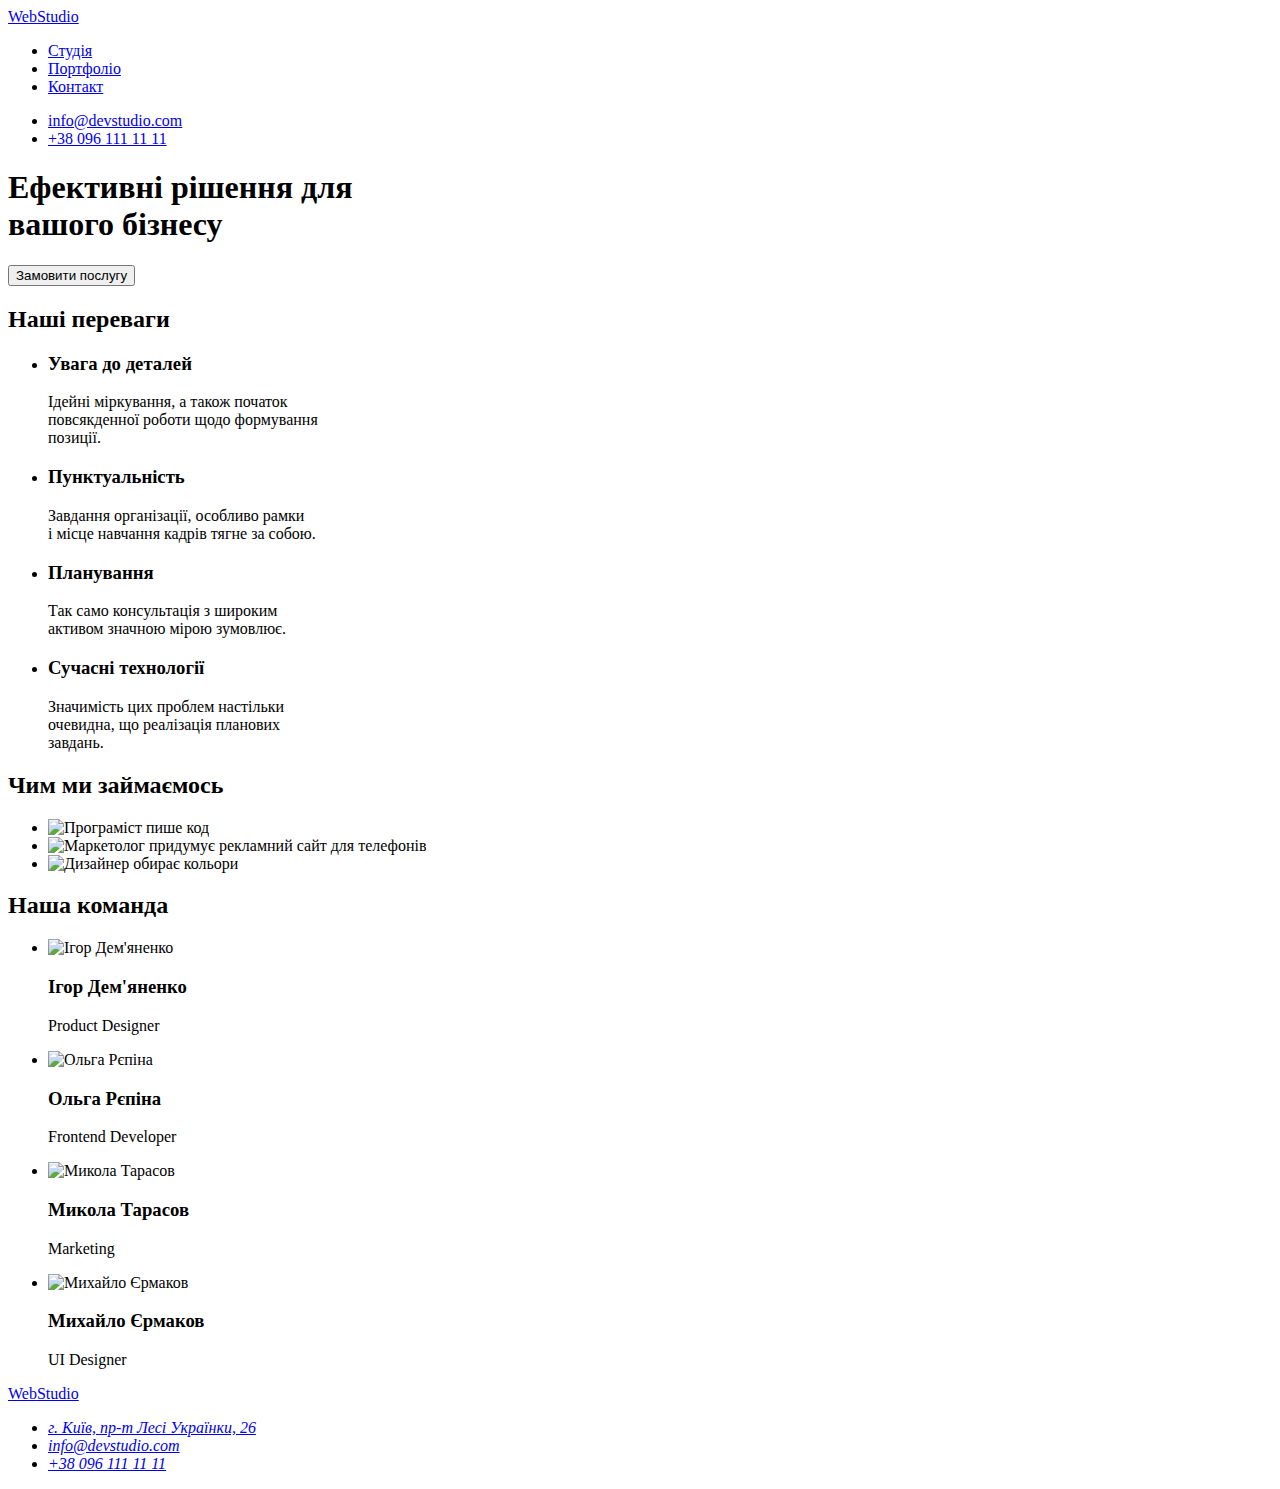
==== index.html @ db6d0dbd "додає index.html" ====
<!DOCTYPE html>
<html lang="uk">
  <head>
    <meta charset="UTF-8" />
    <meta http-equiv="X-UA-Compatible" content="IE=edge" />
    <meta name="viewport" content="width=device-width, initial-scale=1.0" />
    <title lang="en">WebStudio</title>
    <link
      href="https://fonts.googleapis.com/css2?family=Raleway:wght@700&family=Roboto:wght@400;500;700;900&display=swap"
      rel="stylesheet"
    />
    <link
      rel="stylesheet"
      href="https://cdnjs.cloudflare.com/ajax/libs/modern-normalize/1.1.0/modern-normalize.min.css"
      integrity="sha512-wpPYUAdjBVSE4KJnH1VR1HeZfpl1ub8YT/NKx4PuQ5NmX2tKuGu6U/JRp5y+Y8XG2tV+wKQpNHVUX03MfMFn9Q=="
      crossorigin="anonymous"
      referrerpolicy="no-referrer"
    />
    <link rel="stylesheet" href="./css/styles.css" />
  </head>

  <body>
    <header>
      <div class="test">
        <div class="container navigation">
          <nav class="nav-container-left">
            <a href="./index.html" lang="en" class="logo"
              >Web<span class="logo-black">Studio</span></a
            >
            <div class="site-nav-container">
              <ul class="site-nav">
                <li>
                  <a href="./index.html" class="current">Студія</a>
                </li>
                <li>
                  <a href="./portfolio.html">Портфоліо</a>
                </li>
                <li>
                  <a href="#">Контакт</a>
                </li>
              </ul>
            </div>
          </nav>
          <div class="nav-container-right">
            <ul class="site-nav-contacts">
              <li>
                <a href="mailto:info@devstudio.com">info@devstudio.com</a>
              </li>
              <li>
                <a href="tel:+380961111111">+38 096 111 11 11</a>
              </li>
            </ul>
          </div>
        </div>
      </div>
    </header>
    <main>
      <section class="title-section">
        <div class="container">
          <h1 class="text-big-title">
            Ефективні рішення для<br />
            вашого бізнесу
          </h1>

          <button type="button" class="button-title">Замовити послугу</button>
        </div>
      </section>

      <section class="benefits">
        <div class="container">
          <!-- сховали заголовок -->
          <h2 class="visually-hidden">Наші переваги</h2>
          <ul class="benefits-list">
            <li>
              <h3>Увага до деталей</h3>
              <p>
                Ідейні міркування, а також початок<br />
                повсякденної роботи щодо формування<br />
                позиції.
              </p>
            </li>

            <li>
              <h3>Пунктуальність</h3>
              <p>
                Завдання організації, особливо рамки<br />
                і місце навчання кадрів тягне за собою.
              </p>
            </li>

            <li>
              <h3>Планування</h3>
              <p>
                Так само консультація з широким<br />
                активом значною мірою зумовлює.
              </p>
            </li>

            <li>
              <h3>Сучасні технології</h3>
              <p>
                Значимість цих проблем настільки<br />
                очевидна, що реалізація планових<br />
                завдань.
              </p>
            </li>
          </ul>
        </div>
      </section>

      <section class="our-works">
        <div class="container">
          <h2>Чим ми займаємось</h2>
          <ul class="our-works-list">
            <li>
              <img
                src="./images/1/img1.jpg"
                alt="Програміст пише код"
                width="370"
              />
            </li>
            <li>
              <img
                src="./images/1/img2.jpg"
                alt="Маркетолог придумує рекламний сайт для телефонів"
                width="370"
              />
            </li>
            <li>
              <img
                src="./images/1/img3.jpg"
                alt="Дизайнер обирає кольори"
                width="370"
              />
            </li>
          </ul>
        </div>
      </section>

      <section class="team-title">
        <div class="container">
          <h2>Наша команда</h2>
          <ul class="team-list">
            <li class="team">
              <img
                src="./images/1/img4.jpg"
                alt="Ігор Дем'яненко"
                width="270"
              />
              <h3>Ігор Дем'яненко</h3>
              <p lang="en">Product Designer</p>
            </li>
            <li class="team">
              <img src="./images/1/img5.jpg" alt="Ольга Рєпіна" width="270" />
              <h3>Ольга Рєпіна</h3>
              <p lang="en">Frontend Developer</p>
            </li>
            <li class="team">
              <img src="./images/1/img6.jpg" alt="Микола Тарасов" width="270" />
              <h3>Микола Тарасов</h3>
              <p lang="en">Marketing</p>
            </li>
            <li class="team">
              <img
                src="./images/1/img7.jpg"
                alt="Михайло Єрмаков"
                width="270"
              />
              <h3>Михайло Єрмаков</h3>
              <p lang="en">UI Designer</p>
            </li>
          </ul>
        </div>
      </section>
    </main>
    <footer>
      <div class="container">
        <a href="./index.html" lang="en" class="logo"
          >Web<span class="logo-white">Studio</span></a
        >
        <address>
          <ul class="footer-address">
            <li>
              <a
                href="https://goo.gl/maps/CPtrU1FHBa2aNyZL9"
                target="_blank"
                rel="noopener noreferrer nofollow"
                >г. Київ, пр-т Лесі Українки, 26</a
              ><br />
            </li>

            <li class="foorer-mail">
              <a href="mailto:info@devstudio.com">info@devstudio.com</a><br />
            </li>

            <li class="foorer-phone">
              <a href="tel:+380961111111">+38 096 111 11 11</a>
            </li>
          </ul>
        </address>
      </div>
    </footer>
  </body>
</html>
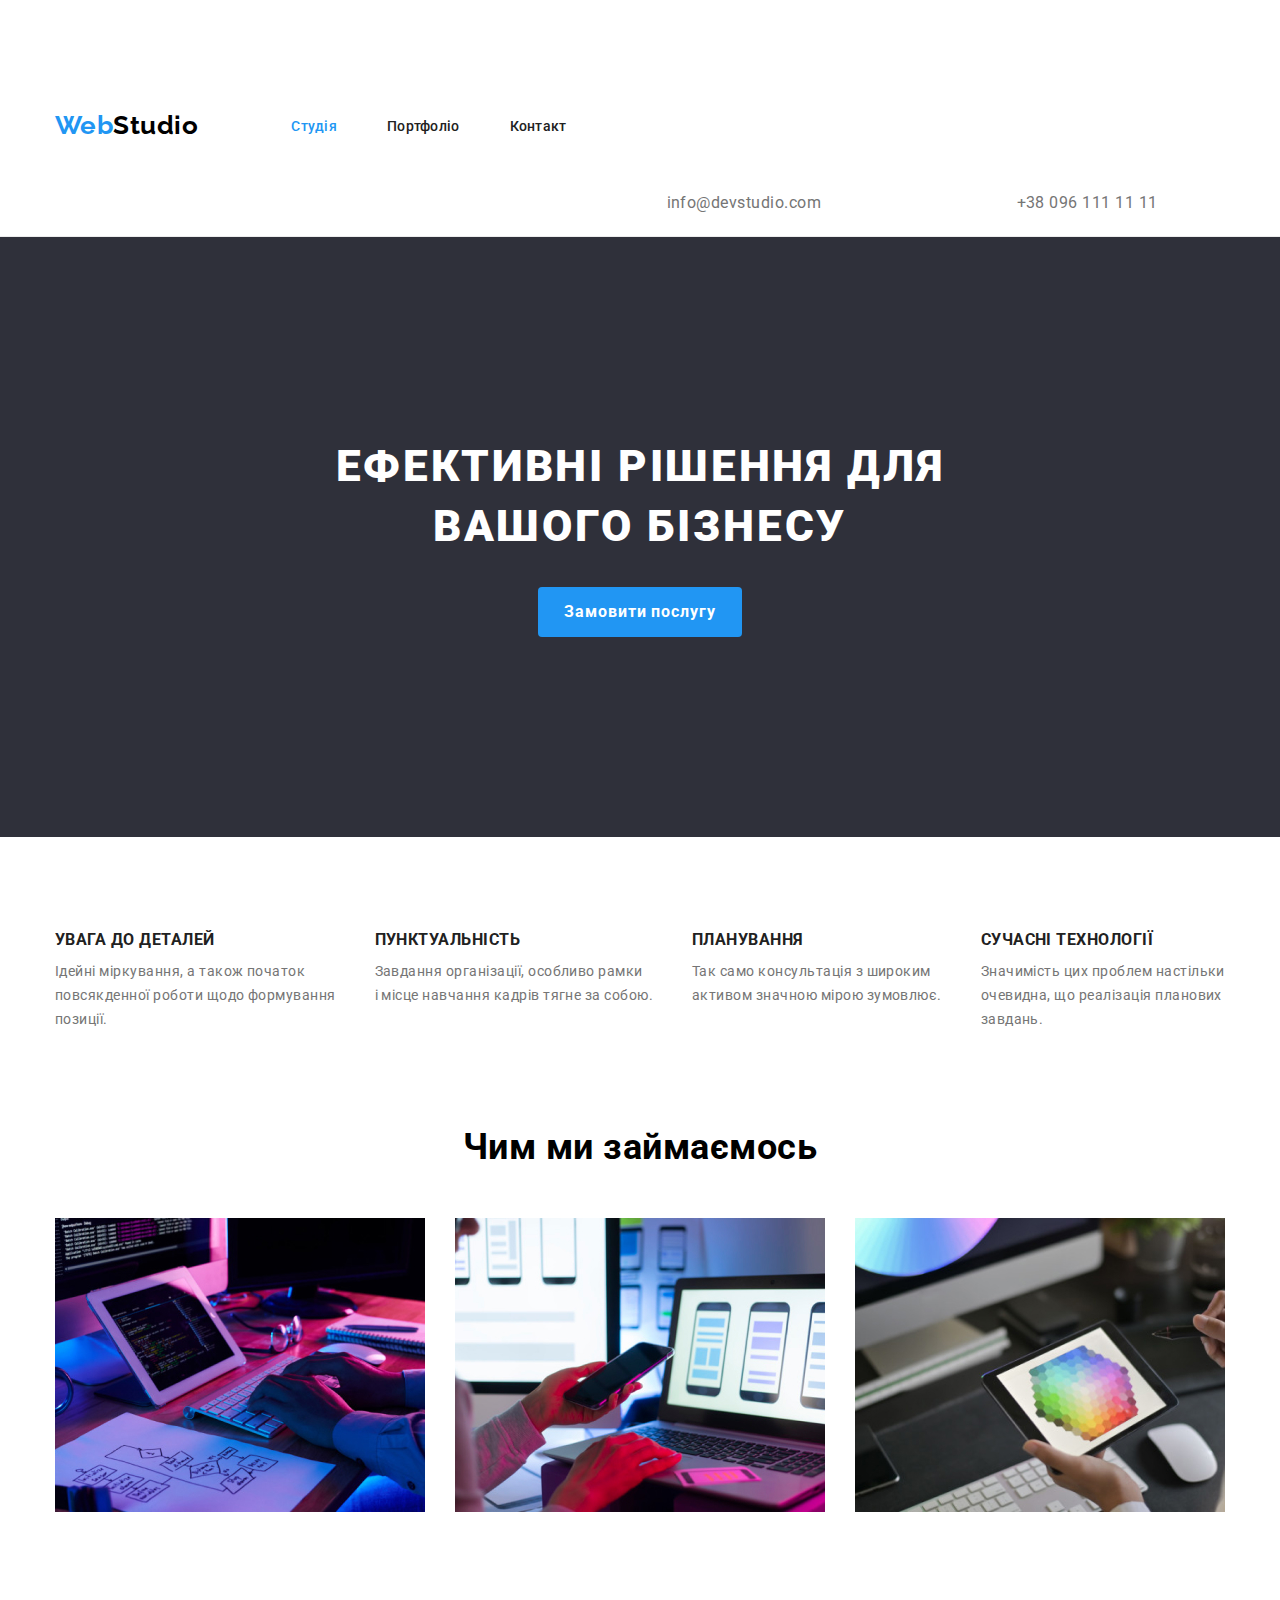
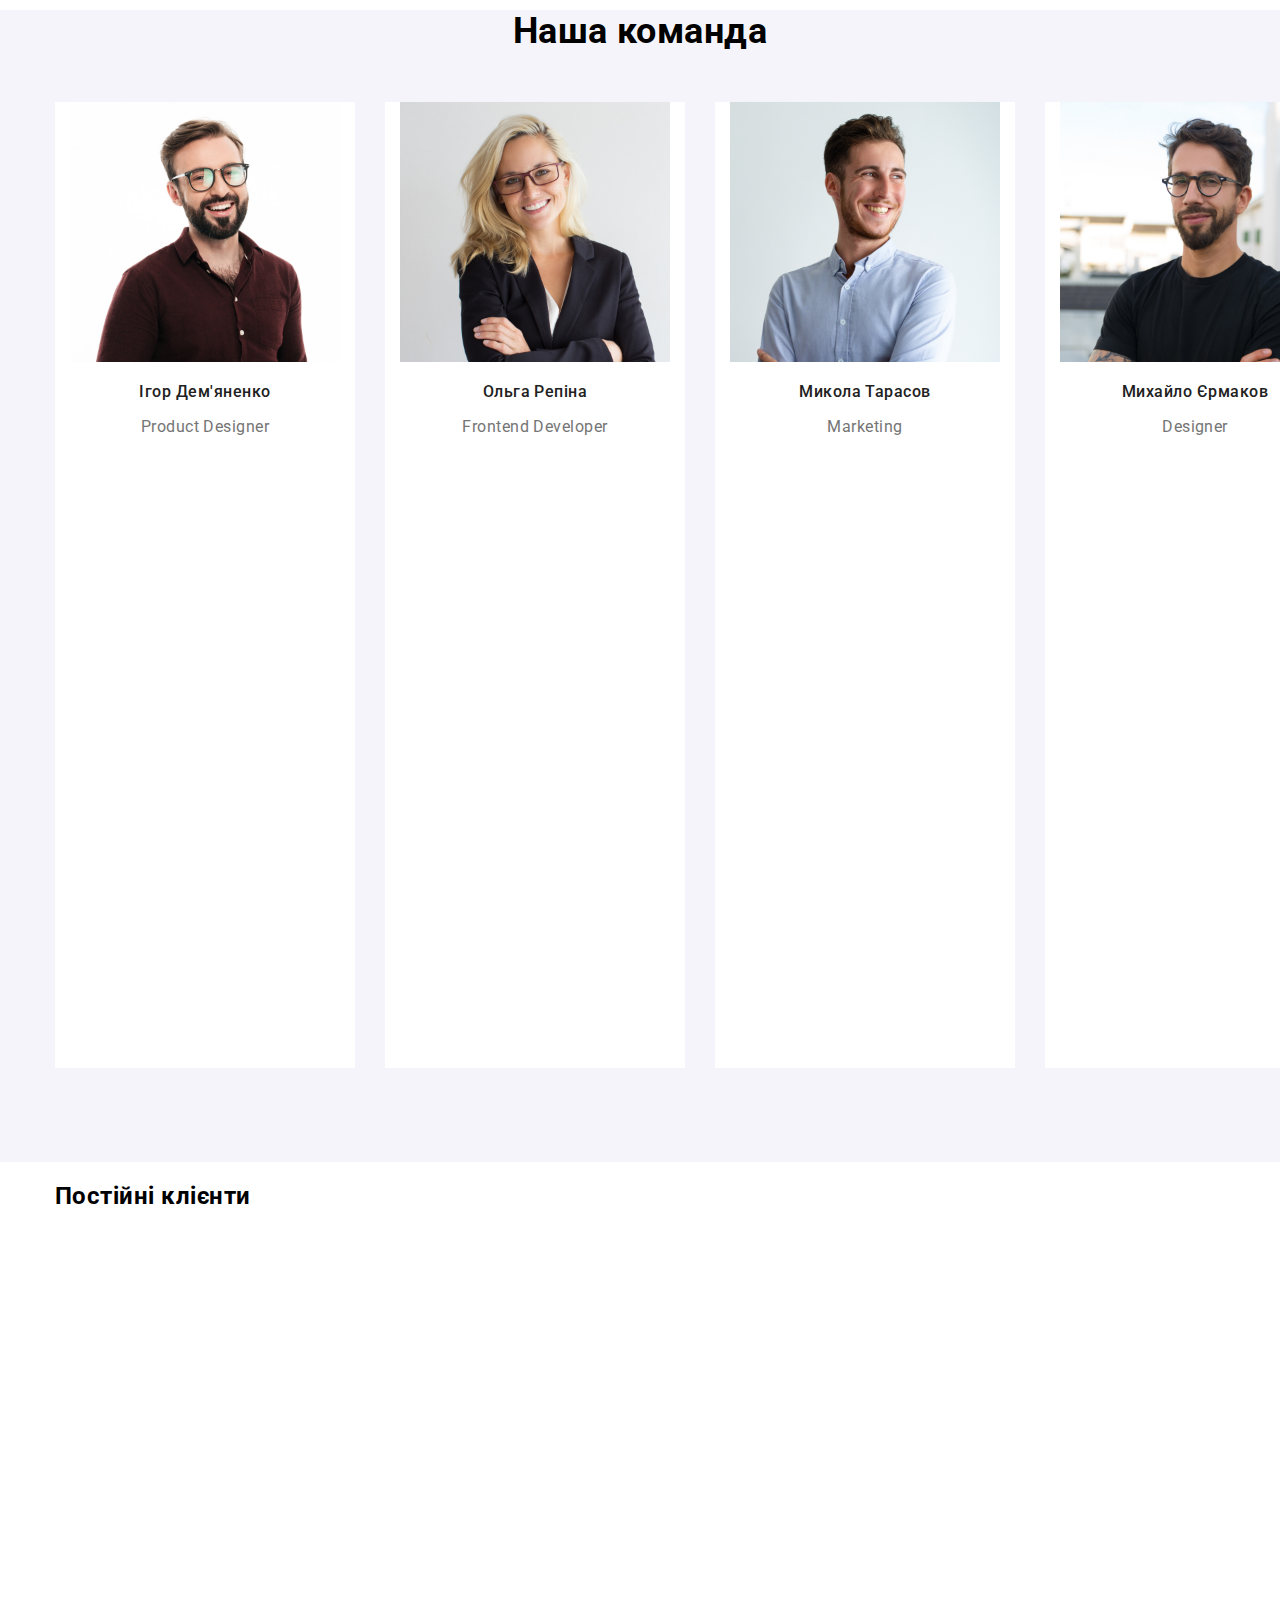
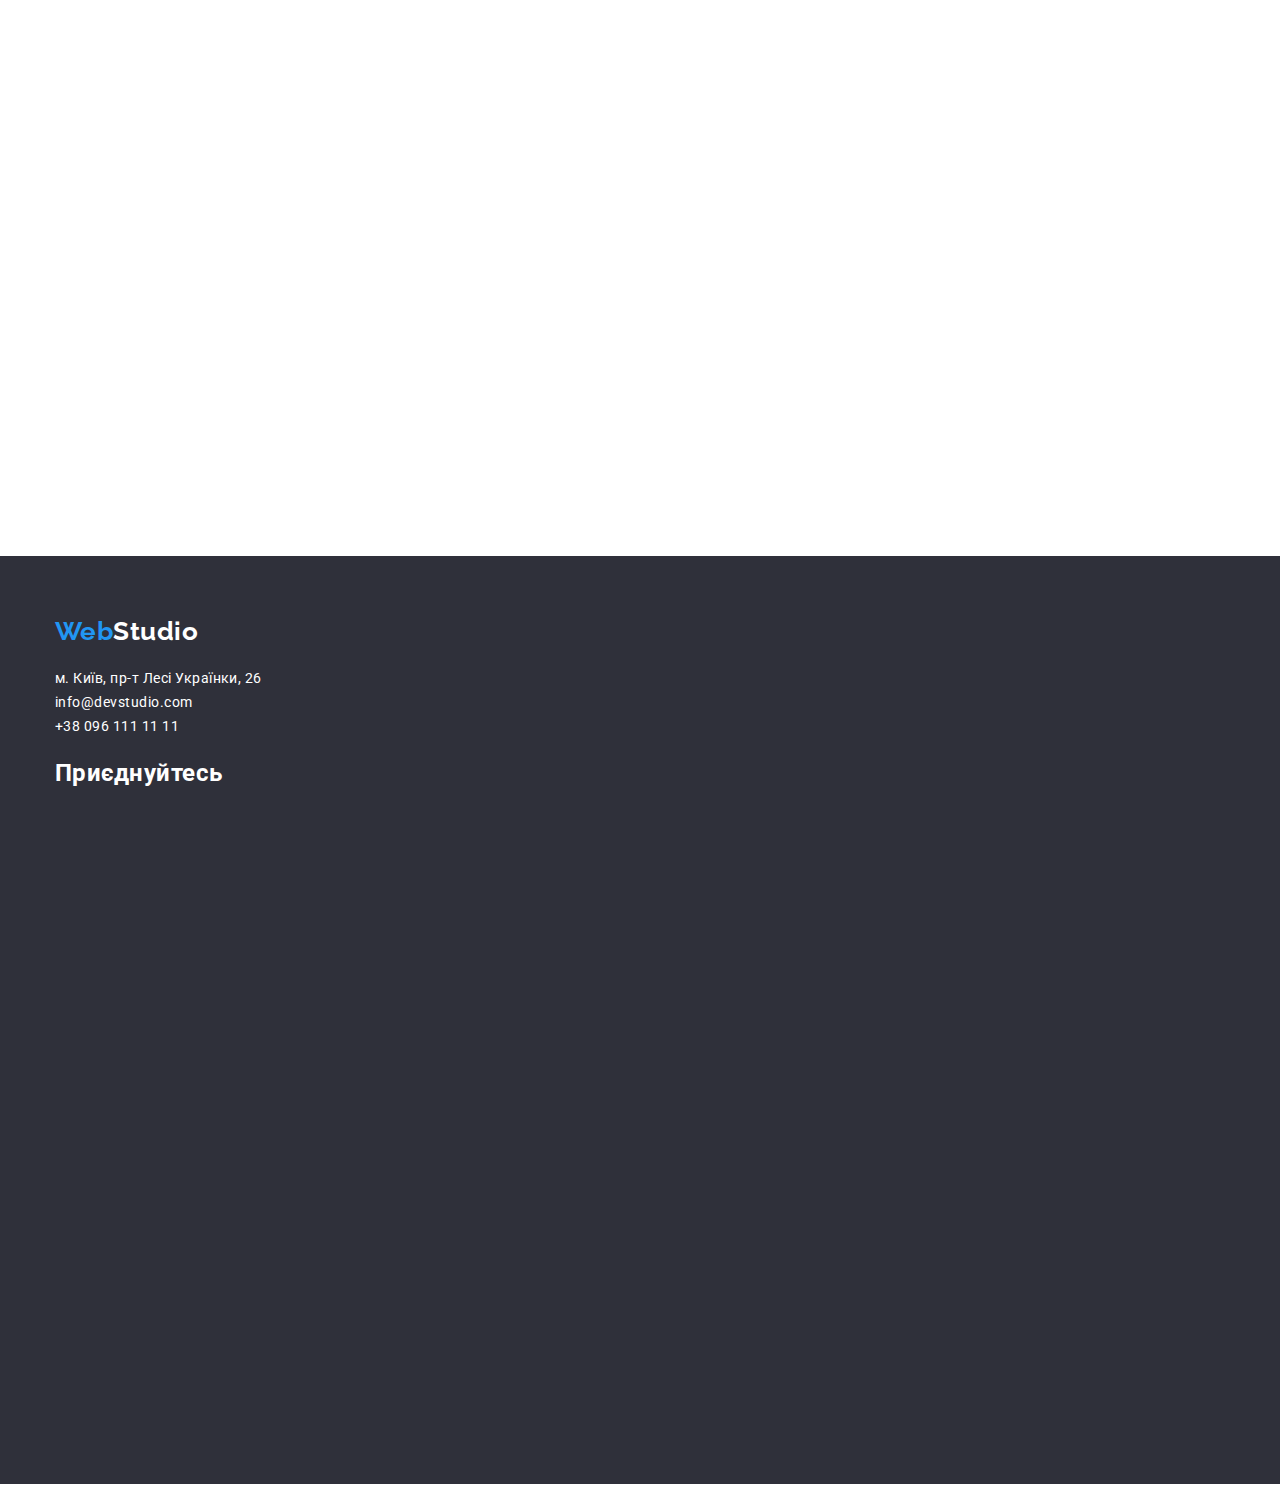
==== commit 197f9455: "додає розмітку index.html" ====
--- a/index.html
+++ b/index.html
@@ -10,11 +10,8 @@
       rel="stylesheet"
     />
     <link
+      href="https://cdnjs.cloudflare.com/ajax/libs/modern-normalize/1.1.0/modern-normalize.min.css"
       rel="stylesheet"
-      href="https://cdnjs.cloudflare.com/ajax/libs/modern-normalize/1.1.0/modern-normalize.min.css"
-      integrity="sha512-wpPYUAdjBVSE4KJnH1VR1HeZfpl1ub8YT/NKx4PuQ5NmX2tKuGu6U/JRp5y+Y8XG2tV+wKQpNHVUX03MfMFn9Q=="
-      crossorigin="anonymous"
-      referrerpolicy="no-referrer"
     />
     <link rel="stylesheet" href="./css/styles.css" />
   </head>
@@ -43,17 +40,28 @@
           </nav>
           <div class="nav-container-right">
             <ul class="site-nav-contacts">
-              <li>
-                <a href="mailto:info@devstudio.com">info@devstudio.com</a>
+              <li class="icon-box">
+                <a href="mailto:info@devstudio.com">
+                  <svg class="icon-envelope">
+                    <use href="./images/symbol-defs.svg#icon-envelope"></use>
+                  </svg>
+                  <div>info@devstudio.com</div>
+                </a>
               </li>
-              <li>
-                <a href="tel:+380961111111">+38 096 111 11 11</a>
+              <li class="icon-box">
+                <a href="tel:+380961111111">
+                  <svg class="icon-smartphone">
+                    <use href="./images/symbol-defs.svg#icon-envelope"></use>
+                  </svg>
+                  <div>+38 096 111 11 11</div>
+                </a>
               </li>
             </ul>
           </div>
         </div>
       </div>
     </header>
+
     <main>
       <section class="title-section">
         <div class="container">
@@ -71,7 +79,7 @@
           <!-- сховали заголовок -->
           <h2 class="visually-hidden">Наші переваги</h2>
           <ul class="benefits-list">
-            <li>
+            <li class="icon">
               <h3>Увага до деталей</h3>
               <p>
                 Ідейні міркування, а також початок<br />
@@ -80,7 +88,7 @@
               </p>
             </li>
 
-            <li>
+            <li class="icon">
               <h3>Пунктуальність</h3>
               <p>
                 Завдання організації, особливо рамки<br />
@@ -88,7 +96,7 @@
               </p>
             </li>
 
-            <li>
+            <li class="icon">
               <h3>Планування</h3>
               <p>
                 Так само консультація з широким<br />
@@ -96,7 +104,7 @@
               </p>
             </li>
 
-            <li>
+            <li class="icon">
               <h3>Сучасні технології</h3>
               <p>
                 Значимість цих проблем настільки<br />
@@ -115,21 +123,21 @@
             <li>
               <img
                 src="./images/1/img1.jpg"
-                alt="Програміст пише код"
+                alt="Людина набирає текст на клавіатурі"
                 width="370"
               />
             </li>
             <li>
               <img
                 src="./images/1/img2.jpg"
-                alt="Маркетолог придумує рекламний сайт для телефонів"
+                alt="програміст робить дизайн сайту для телефону"
                 width="370"
               />
             </li>
             <li>
               <img
                 src="./images/1/img3.jpg"
-                alt="Дизайнер обирає кольори"
+                alt="дизайнер підбирає кольори"
                 width="370"
               />
             </li>
@@ -149,17 +157,138 @@
               />
               <h3>Ігор Дем'яненко</h3>
               <p lang="en">Product Designer</p>
-            </li>
+              <ul class="action">
+                <li class="social-nets">
+                  <a href="">
+                    <svg class="social-nets-icon">
+                      <use
+                        href="./images/symbol-defs.svg#icon-instagram-gray"
+                      ></use>
+                    </svg>
+                  </a>
+                </li>
+                <li class="social-nets">
+                  <a href="">
+                    <svg class="social-nets-icon">
+                      <use
+                        href="./images/symbol-defs.svg#icon-twitter-gray"
+                      ></use>
+                    </svg>
+                  </a>
+                </li>
+                <li class="social-nets">
+                  <a href="">
+                    <svg class="social-nets-icon">
+                      <use
+                        href="./images/symbol-defs.svg#icon-facebook-gray"
+                      ></use>
+                    </svg>
+                  </a>
+                </li>
+                <li class="social-nets">
+                  <a href="">
+                    <svg class="social-nets-icon">
+                      <use
+                        href="./images/symbol-defs.svg#icon-linkedin-gray"
+                      ></use>
+                    </svg>
+                  </a>
+                </li>
+              </ul>
+            </li>
+
             <li class="team">
-              <img src="./images/1/img5.jpg" alt="Ольга Рєпіна" width="270" />
-              <h3>Ольга Рєпіна</h3>
+              <img src="./images/1/img5.jpg" alt="Ольга Репіна" width="270" />
+              <h3>Ольга Репіна</h3>
               <p lang="en">Frontend Developer</p>
-            </li>
+              <ul class="action">
+                <li class="social-nets">
+                  <a href="">
+                    <svg class="social-nets-icon">
+                      <use
+                        href="./images/symbol-defs.svg#icon-instagram-gray"
+                      ></use>
+                    </svg>
+                  </a>
+                </li>
+                <li class="social-nets">
+                  <a href="">
+                    <svg class="social-nets-icon">
+                      <use
+                        href="./images/symbol-defs.svg#icon-twitter-gray"
+                      ></use>
+                    </svg>
+                  </a>
+                </li>
+                <li class="social-nets">
+                  <a href="">
+                    <svg class="social-nets-icon">
+                      <use
+                        href="./images/symbol-defs.svg#icon-facebook-gray"
+                      ></use>
+                    </svg>
+                  </a>
+                </li>
+                <li class="social-nets">
+                  <a href="">
+                    <svg class="social-nets-icon">
+                      <use
+                        href="./images/symbol-defs.svg#icon-linkedin-gray"
+                      ></use>
+                    </svg>
+                  </a>
+                </li>
+              </ul>
+            </li>
+
             <li class="team">
-              <img src="./images/1/img6.jpg" alt="Микола Тарасов" width="270" />
+              <img
+                src="./images/1/img6.jpg"
+                alt="Микола Тарасов"
+                width="270"
+              />
               <h3>Микола Тарасов</h3>
               <p lang="en">Marketing</p>
-            </li>
+              <ul class="action">
+                <li class="social-nets">
+                  <a href="">
+                    <svg class="social-nets-icon">
+                      <use
+                        href="./images/symbol-defs.svg#icon-instagram-gray"
+                      ></use>
+                    </svg>
+                  </a>
+                </li>
+                <li class="social-nets">
+                  <a href="">
+                    <svg class="social-nets-icon">
+                      <use
+                        href="./images/symbol-defs.svg#icon-twitter-gray"
+                      ></use>
+                    </svg>
+                  </a>
+                </li>
+                <li class="social-nets">
+                  <a href="">
+                    <svg class="social-nets-icon">
+                      <use
+                        href="./images/symbol-defs.svg#icon-facebook-gray"
+                      ></use>
+                    </svg>
+                  </a>
+                </li>
+                <li class="social-nets">
+                  <a href="">
+                    <svg class="social-nets-icon">
+                      <use
+                        href="./images/symbol-defs.svg#icon-linkedin-gray"
+                      ></use>
+                    </svg>
+                  </a>
+                </li>
+              </ul>
+            </li>
+
             <li class="team">
               <img
                 src="./images/1/img7.jpg"
@@ -167,37 +296,167 @@
                 width="270"
               />
               <h3>Михайло Єрмаков</h3>
-              <p lang="en">UI Designer</p>
+              <p lang="en">Designer</p>
+              <ul class="action">
+                <li class="social-nets">
+                  <a href="">
+                    <svg class="social-nets-icon">
+                      <use
+                        href="./images/symbol-defs.svg#icon-instagram-gray"
+                      ></use>
+                    </svg>
+                  </a>
+                </li>
+                <li class="social-nets">
+                  <a href="">
+                    <svg class="social-nets-icon">
+                      <use
+                        href="./images/symbol-defs.svg#icon-twitter-gray"
+                      ></use>
+                    </svg>
+                  </a>
+                </li>
+                <li class="social-nets">
+                  <a href="">
+                    <svg class="social-nets-icon">
+                      <use
+                        href="./images/symbol-defs.svg#icon-facebook-gray"
+                      ></use>
+                    </svg>
+                  </a>
+                </li>
+                <li class="social-nets">
+                  <a href="">
+                    <svg class="social-nets-icon">
+                      <use
+                        href="./images/symbol-defs.svg#icon-linkedin-gray"
+                      ></use>
+                    </svg>
+                  </a>
+                </li>
+              </ul>
+            </li>
+          </ul>
+        </div>
+      </section>
+
+      <section>
+        <div class="container section-client">
+          <h2>Постійні клієнти</h2>
+          <ul class="client">
+            <li>
+              <a href="">
+                <svg class="client-icon">
+                  <use href="./images/symbol-defs.svg#icon-Client-1"></use>
+                </svg>
+              </a>
+            </li>
+            <li>
+              <a href="">
+                <svg class="client-icon">
+                  <use href="./images/symbol-defs.svg#icon-Client-2"></use>
+                </svg>
+              </a>
+            </li>
+            <li>
+              <a href="">
+                <svg class="client-icon">
+                  <use href="./images/symbol-defs.svg#icon-Client-3"></use>
+                </svg>
+              </a>
+            </li>
+            <li>
+              <a href="">
+                <svg class="client-icon">
+                  <use href="./images/symbol-defs.svg#icon-Client-4"></use>
+                </svg>
+              </a>
+            </li>
+            <li>
+              <a href="">
+                <svg class="client-icon">
+                  <use href="./images/symbol-defs.svg#icon-Client-5"></use>
+                </svg>
+              </a>
+            </li>
+            <li>
+              <a href="">
+                <svg class="client-icon">
+                  <use href="./images/symbol-defs.svg#icon-Client-6"></use>
+                </svg>
+              </a>
             </li>
           </ul>
         </div>
       </section>
     </main>
+
     <footer>
-      <div class="container">
-        <a href="./index.html" lang="en" class="logo"
-          >Web<span class="logo-white">Studio</span></a
-        >
-        <address>
-          <ul class="footer-address">
-            <li>
-              <a
-                href="https://goo.gl/maps/CPtrU1FHBa2aNyZL9"
-                target="_blank"
-                rel="noopener noreferrer nofollow"
-                >г. Київ, пр-т Лесі Українки, 26</a
-              ><br />
-            </li>
-
-            <li class="foorer-mail">
-              <a href="mailto:info@devstudio.com">info@devstudio.com</a><br />
-            </li>
-
-            <li class="foorer-phone">
-              <a href="tel:+380961111111">+38 096 111 11 11</a>
+      <div class="container footer-container">
+        <div>
+          <a href="./index.html" lang="en" class="logo logo-focus"
+            >Web<span class="logo-white">Studio</span></a
+          >
+          <address>
+            <ul class="footer-address">
+              <li>
+                <a
+                  href="https://goo.gl/maps/CPtrU1FHBa2aNyZL9"
+                  target="_blank"
+                  rel="noopener noreferrer nofollow"
+                  >м. Київ, пр-т Лесі Українки, 26</a
+                ><br />
+              </li>
+
+              <li class="foorer-mail">
+                <a href="mailto:info@devstudio.com">info@devstudio.com</a><br />
+              </li>
+
+              <li class="foorer-phone">
+                <a href="tel:+380961111111">+38 096 111 11 11</a>
+              </li>
+            </ul>
+          </address>
+        </div>
+        <div class="join">
+          <h2>Приєднуйтесь</h2>
+          <ul class="footer-icon">
+            <li class="grey-icon-set">
+              <a href="">
+                <svg class="grey-icon-item">
+                  <use
+                    href="./images/symbol-defs.svg#icon-instagram-white"
+                  ></use>
+                </svg>
+              </a>
+            </li>
+            <li class="grey-icon-set">
+              <a href="">
+                <svg class="grey-icon-item">
+                  <use href="./images/symbol-defs.svg#icon-twitter-white"></use>
+                </svg>
+              </a>
+            </li>
+            <li class="grey-icon-set">
+              <a href="">
+                <svg class="grey-icon-item">
+                  <use
+                    href="./images/symbol-defs.svg#icon-facebook-white"
+                  ></use>
+                </svg>
+              </a>
+            </li>
+            <li class="grey-icon-set">
+              <a href="">
+                <svg class="grey-icon-item">
+                  <use
+                    href="./images/symbol-defs.svg#icon-linkedin-white"
+                  ></use>
+                </svg>
+              </a>
             </li>
           </ul>
-        </address>
+        </div>
       </div>
     </footer>
   </body>
--- a/css/styles.css
+++ b/css/styles.css
@@ -0,0 +1,401 @@
+:root {
+    --title-text-color: rgba(33, 33, 33, 1);
+    --pargraf-text-color: rgba(117, 117, 117, 1);
+    --dark-background: rgba(47, 48, 58, 1);
+    --white: rgba(255, 255, 255, 1);
+    --blue: rgba(33, 150, 243, 1);
+
+}
+
+body {
+    background-color: var(--white);
+    font-family: roboto, sans-serif;
+    letter-spacing: 0.03em;
+    line-height: 1.2;
+
+    margin-top: 15px;
+    margin-bottom: 15px;
+}
+
+body a {
+    text-decoration: none;
+}
+
+/* убираем маркеры в списках */
+ul {
+    list-style: none;
+    margin: 0;
+    padding: 0;
+}
+
+button {
+    font-family: inherit;
+    cursor: pointer;
+    color: var(--title-text-color);
+    font-weight: 500;
+    font-size: 16px;
+    line-height: 1.62;
+    text-align: center;
+    letter-spacing: 0.03em;
+    border: none;
+    border-radius: 4px;
+    padding: 6px 22px;
+}
+
+/* цвет кнопки гпавной при ховере 188CE8 */
+button:hover,
+button:focus {
+    color: var(--white);
+    background-color: var(--blue);
+}
+
+.container {
+    margin-left: auto;
+    margin-right: auto;
+    padding-left: 15px;
+    padding-right: 15px;
+    width: 1200px;
+    outline: 2px solid none;
+}
+
+.visually-hidden {
+    position: absolute;
+    white-space: nowrap;
+    width: 1px;
+    height: 1px;
+    overflow: hidden;
+    border: 0;
+    padding: 0;
+    clip: rect(0 0 0 0);
+    clip-path: inset(50%);
+    margin: -1px;
+}
+
+.logo {
+    color: var(--blue);
+    font-size: 26px;
+    font-family: raleway, sans-serif;
+    font-weight: 700;
+    font-size: 26px;
+    line-height: 1.19;
+}
+
+.logo-black {
+    color: rgba(0, 0, 0, 1);
+    margin-right: 93px;
+}
+
+.logo-white {
+    color: var(--white);
+}
+
+header {
+    border-bottom: 1px solid rgba(236, 236, 236, 1);
+}
+
+.navigation {
+    display: flex;
+    align-items: center;
+    padding-top: 24px;
+    padding-bottom: 24px;
+}
+
+.nav-container-left {
+    display: flex;
+    align-items: center;
+}
+
+.site-nav-container li {
+    margin-right: 50px;
+}
+
+.site-nav {
+    display: flex;
+    align-items: center;
+    margin: 0;
+    padding: 0;
+}
+
+.site-nav a {
+    color: var(--title-text-color);
+    font-weight: 500;
+    font-size: 14px;
+    line-height: 1.14;
+    letter-spacing: 0.02em;
+}
+
+/* виділяємо поточну сторінку(студіо, портфоліо, контакти) */
+.site-nav a.current {
+    color: var(--blue);
+}
+
+.navigation a:hover,
+.navigation a:focus {
+    color: var(--blue);
+}
+
+.nav-container-right {
+    margin-left: auto;
+    align-items: center;
+}
+
+.site-nav-contacts {
+    display: flex;
+    align-items: center;
+    margin: 0;
+    padding: 0;
+}
+
+.site-nav-contacts a {
+    color: var(--pargraf-text-color);
+}
+
+.site-nav-contacts li {
+    margin-left: 50px;
+}
+
+.title-section {
+    color: var(--white);
+    background-color: rgba(47, 48, 58, 1);
+    text-align: center;
+    outline: 2px solid none;
+    padding-top: 200px;
+    padding-bottom: 200px;
+
+
+
+}
+
+/* зробили всі літери великими text-transform: uppercase; */
+.text-big-title {
+    font-weight: 900;
+    font-size: 44px;
+    line-height: 1.36;
+    letter-spacing: 0.06em;
+    text-transform: uppercase;
+    text-align: center;
+    margin: 0;
+}
+
+.button-title {
+    background-color: var(--blue);
+    color: var(--white);
+    font-weight: 700;
+    font-size: 16px;
+    line-height: 30px;
+    letter-spacing: 0.06em;
+    margin-top: 30px;
+    border: none;
+    padding: 10px 26px;
+}
+
+.button-title:hover,
+.button-title:focus {
+    background-color: rgba(24, 140, 232, 1);
+}
+
+.benefits {
+    font-size: 14px;
+    outline: 2px solid none;
+    padding-top: 94px;
+    padding-bottom: 94px;
+}
+
+.benefits-list {
+    display: flex;
+    justify-content: space-between;
+    margin-right: -30px;
+}
+
+.benefits-list li {
+    margin-right: 30px;
+}
+
+.benefits-list h3 {
+    color: var(--title-text-color);
+    font-weight: 700;
+    line-height: 1.14;
+    text-transform: uppercase;
+    margin-top: 0;
+    margin-bottom: 0;
+}
+
+.benefits-list p {
+    color: var(--pargraf-text-color);
+    font-weight: 400;
+    line-height: 1.71;
+    margin-top: 10px;
+    margin-bottom: 0;
+}
+
+.our-works {
+    padding-bottom: 94px;
+    outline: 2px solid none;
+}
+
+.our-works h2 {
+    font-weight: 700;
+    font-size: 36px;
+    line-height: 1.17;
+    text-align: center;
+    margin: 0;
+}
+
+.our-works-list {
+    display: flex;
+    margin-top: 50px;
+    margin-bottom: 0;
+    margin-right: -30px;
+    justify-content: space-between;
+}
+
+.our-works-list li {
+    margin-right: 30px;
+}
+
+.team-title {
+    padding-bottom: 94px;
+    outline: 2px solid none;
+    background-color: rgba(245, 244, 250, 1);
+}
+
+.team-title h2 {
+    font-weight: 700;
+    font-size: 36px;
+    line-height: 1.17;
+    text-align: center;
+    margin: 0;
+}
+
+.team-list {
+    display: flex;
+    margin-top: 50px;
+    margin-bottom: 0;
+    margin-right: -30px;
+    justify-content: space-between;
+}
+
+.team {
+    text-align: center;
+    background-color: var(--white);
+    font-size: 16px;
+    line-height: 1.19;
+    margin-right: 30px;
+}
+
+.team h3 {
+    font-size: 16px;
+    font-weight: 500;
+    color: var(--title-text-color);
+}
+
+.team p {
+    color: var(--pargraf-text-color);
+    font-weight: 400;
+}
+
+
+footer {
+    background-color: var(--dark-background);
+    color: var(--white);
+    outline: 2px solid none;
+    padding-top: 60px;
+    padding-bottom: 60px;
+}
+
+footer a {
+    color: var(--white);
+}
+
+address {
+    margin-top: 20px;
+}
+
+.footer-address {
+    font-style: normal;
+    font-weight: 400;
+    font-size: 14px;
+    line-height: 1.71;
+}
+
+.foorer-mail,
+.foorer-phone {
+    color: rgba(255, 255, 255, 0.6);
+}
+
+.portfolio-buttons {
+    margin-left: auto;
+    margin-right: auto;
+    width: 575px;
+    outline: 2px solid none;
+    margin-top: 94px;
+}
+
+.list-buttons {
+    display: flex;
+    flex-direction: column(row) padding-left: 0;
+    margin-left: -8px;
+}
+
+.item-button {
+    flex-basis: content;
+    width: 38px;
+    margin-left: 8px;
+    background-color: rgba(245, 244, 250, 1);
+    /* justify-content: space-between ; - можна вписувати замість flex-basis: content; щоб розподілити текст*/
+}
+
+.portfolio {
+    margin-top: 34px;
+    margin-bottom: 94px;
+}
+
+/* ФОТО: ставимо елементи списку в строку (display: flex;) і робими перенос фото по строкам ( flex-wrap: wrap;)
+   (margin-top: -28px;)-не можна ставити коли є колір фону (саме цієї секції card-set), тоді треба прибирати іншим способом */
+.card-set {
+    display: flex;
+    flex-wrap: wrap;
+    align-items: center;
+    margin-top: -30px;
+    margin-bottom: 0;
+}
+
+.item {
+    margin-top: 30px;
+    margin-right: 30px;
+}
+
+/* ми кожному 3-му елементу прибираємо маржин справа*/
+.item:nth-child(3n) {
+    margin-right: 0;
+}
+
+.card {
+    display: flex;
+    align-content: flex-end;
+}
+
+.under-foto {
+    padding-top: 20px;
+    padding-bottom: 19px;
+    padding-left: 23px;
+    padding-right: 23px;
+    border-right: 1px solid rgba(238, 238, 238, 1);
+    border-left: 1px solid rgba(238, 238, 238, 1);
+    border-bottom: 1px solid rgba(238, 238, 238, 1);
+}
+
+.under-foto h2 {
+    color: var(--title-text-color);
+    font-weight: 700;
+    font-size: 18px;
+    line-height: 2;
+    letter-spacing: 0.06em;
+}
+
+.under-foto p {
+    color: var(--pargraf-text-color);
+    font-weight: 400;
+    font-size: 16px;
+    line-height: 1.88;
+}